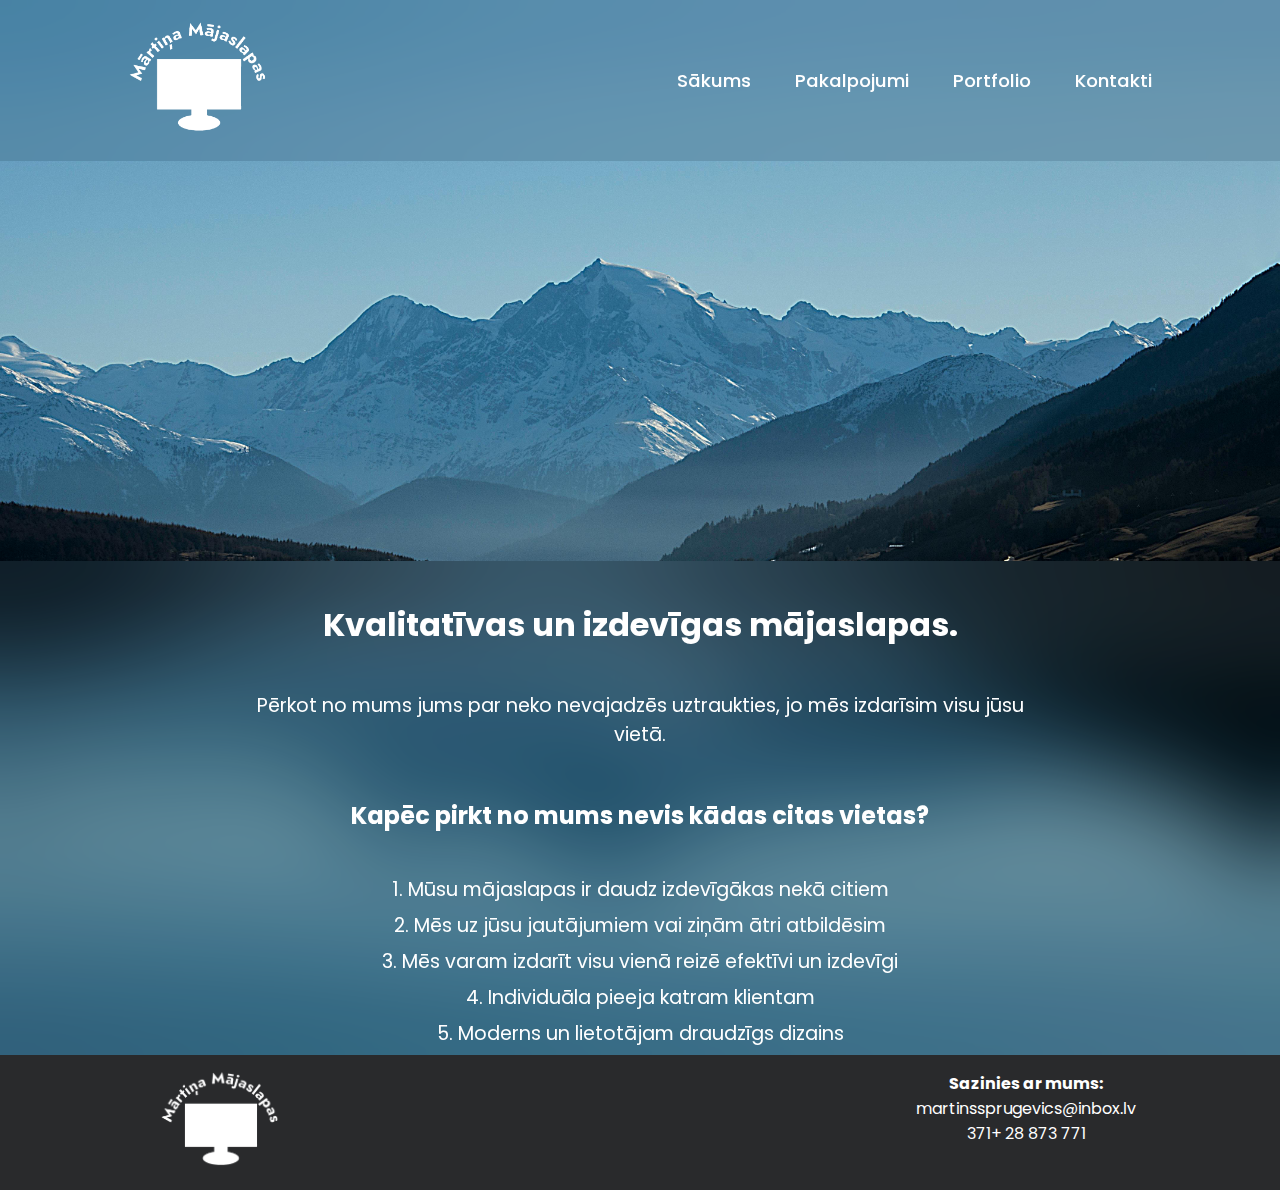
==== index.html @ babe7811 "footer" ====
<!DOCTYPE html>
<html lang="en">
<head>
    <meta charset="UTF-8">
    <meta name="viewport" content="width=device-width, initial-scale=1.0">
    <title>Mārtiņa Mājaslapas</title>
    <link rel="stylesheet" href="style.css">
    <link href='https://unpkg.com/boxicons@2.1.4/css/boxicons.min.css' rel='stylesheet'>
    <link rel="icon" type="image/jpg" href="img/logo/logo.png">
    <meta property="og:title"
    content="Mārtiņa Mājaslapas"/>
    <meta property="og:description"
    content="Kvalitatīvas mājaslapas ātri un lēti"/>
    <meta property="og:image"
    content="img/logo/logo.png"/>
    <meta property="og:url"
    content="index"/>
</head>
<body>

    <header class="header">
        <a href="#" class="logo"><img src="img/logo/logo-white.png" alt="Logo"></a>
        <input type="checkbox" id="check">
        <label for="check" class="icons">
            <img src="img/navlistui/list-ul-regular-60.png" alt="navigation icon" id="menu-icon">
            <img src="img/navlistui/x-regular-60.png" alt="close" id="close-icon">
        </label>

        <nav class="navbar">
            <a href="index" style="--i:0">Sākums</a>
            <a href="pakalpojumi" style="--i:1">Pakalpojumi</a>
            <a href="portfolio" style="--i:2">Portfolio</a>
            <a href="kontakti" style="--i:3">Kontakti</a>
        </nav>
    </header>

    <main>
        <h1>Kvalitatīvas un izdevīgas mājaslapas.</h1>
        <hr>
        <p>Pērkot no mums jums par neko nevajadzēs uztraukties, jo mēs izdarīsim visu jūsu vietā.</p>
        <hr>
        <h2>Kapēc pirkt no mums nevis kādas citas vietas?</h3>
        <hr>
        <p>1. Mūsu mājaslapas ir daudz izdevīgākas nekā citiem</p>
        <p>2. Mēs uz jūsu jautājumiem vai ziņām ātri atbildēsim</p>
        <p>3. Mēs varam izdarīt visu vienā reizē efektīvi un izdevīgi</p>
        <p>4. Individuāla pieeja katram klientam</p>
        <p>5. Moderns un lietotājam draudzīgs dizains</p>
    </main>
    <div class="footer">
        <div class="footercontainer">
            <div class="footerobject"><img src="img/logo/logo-white.png" alt="logo"></div>
            <div class="footerobjecttext">
                <div class="footerobjectmini"><p><b>Sazinies ar mums:</b></p></div>
                <div class="footerobjectmini"><p>martinssprugevics@inbox.lv</p></div>
                <div class="footerobjectmini"><p>371+ 28 873 771</p></div>
            </div>

        </div>
    </div>
</body>
</html>
---- style.css ----
@import url('https://fonts.googleapis.com/css2?family=Poppins:ital,wght@0,100;0,200;0,300;0,400;0,500;0,600;0,700;0,800;0,900;1,100;1,200;1,300;1,400;1,500;1,600;1,700;1,800;1,900&display=swap');

*{
    margin: 0;
    padding: 0;
    box-sizing: border-box;
    font-family: "Poppins", sans-serif;
}

main{
    color: #FFFFFF;
    position: sticky;
    margin-top: 400px;
    background-color: rgba(0,0,0,.1);
    backdrop-filter: blur(50px);
    text-align: center;
    padding-top: 40px;

}
body{
    min-height: 100vh;
    background: url('img/background.jpg');
    background-size: cover;
    background-position: center;
}
main p{
    font-size: 1.2rem;
    padding-bottom: 7px;
    margin-left: 20%;
    margin-right: 20%;
}
hr{
    padding: 20px;
    color: #ffffff00;
    border-color: #ffffff00;
}
.header{
    position: relative;
    top: 0;
    left: 0;
    width: 100%;
    padding: 1.3rem 10%;
    display: flex;
    justify-content: space-between;
    align-items: center;
    z-index: 100;
}
.header::before{
    content: '';
    position: absolute;
    width: 100%;
    height: 100%;
    background-color: rgba(0,0,0,.1);
    backdrop-filter: blur(50px);
    top: 0;
    left: 0;
    z-index: -1;
}
.header::after{
    content: 0;
    position: absolute;
    top: 0;
    left: -100%;
    width: 100%;
    height: 100%;
    background: linear-gradient(90deg, transparent, red);
}

#check{
    display: none;
}
.logo img{
    height:7rem;
    width: auto;
}
.navbar a{
    font-size: 1.15rem;
    color: #FFFFFF;
    text-decoration: none;
    font-weight: 500;
    margin-left: 2.5rem;

}
.icons{
    position: absolute;
    font-size: 2.8rem;
    color: #FFFFFF;
    cursor: pointer;
    display: none;
    right: 5%;
}

.footer {
    position: relative;
    left: 0;
    bottom: 0;
    width: 100%;
    background-color: rgb(41, 42, 44);
    color: white;
    text-align: center;
    padding-top: 1rem;
    padding-bottom: 1rem;
  }
.footercontainer{
    display: flex;
    justify-content: space-between;
    padding-left: 10%;
    padding-right: 10%;
}
.footerobject{
    display: inline-block;
    align-items: center;
    padding-left: 1rem;
}
.footerobjecttext{
    display: flex;
    flex-direction: column;
    align-items: center;
    overflow:hidden;
    padding-right: 1rem;
}
.footerobjectmini {
    margin: 0;
    padding: 0;
}
.footerobject img{
    display: inline-block;
    height: 6rem;
    padding-left: 1rem;
}
@media (max-width: 992px){
    .header{
        padding: 1.3rem 5%;
    }
}
@media (max-width: 768px){
    .footerobject{
        display: inline-block;
        align-items: center;
        padding-left: 0;
    }
    .footerobjecttext{
        display: flex;
        flex-direction: column;
        align-items: center;
        overflow:hidden;
        padding-right: 0;
    }
    .footercontainer{
        display: flex;
        justify-content: space-between;
        padding-left: 0;
        padding-right: 0;
    }
    p{
        margin-left: 1px;
        margin-right: 1px;
    }
    #check:checked~.icons #menu-icon {
        display: none;
    }
    #check:checked~.icons #close-icon {
        display: block;
    }
    .icons #close-icon{
        display: none;
    }
    .icons{
        display: inline-flex;
    }
    .navbar{
        position: absolute;
        top: 100%;
        left: 0;
        width: 100%;
        height: 0;
        background: rgba(0,0,0,.1);
        backdrop-filter: blur(50px);
        transition: .3s ease;
        overflow: hidden;
    }
    #check:checked~.navbar {
        height: 14rem;

    }
    .navbar a{
        display: block;
        font-size: 1.1rem;
        margin: 1.5rem 0;
        text-align: center;
        transform: translateY(-50px);
        transition: .3s ease;
        opacity: 0;
    }
    #check:checked~.navbar a{
        opacity: 1;
        transform: translateY(0);
        transition-delay: calc(.15s * var(--i));
    }
}
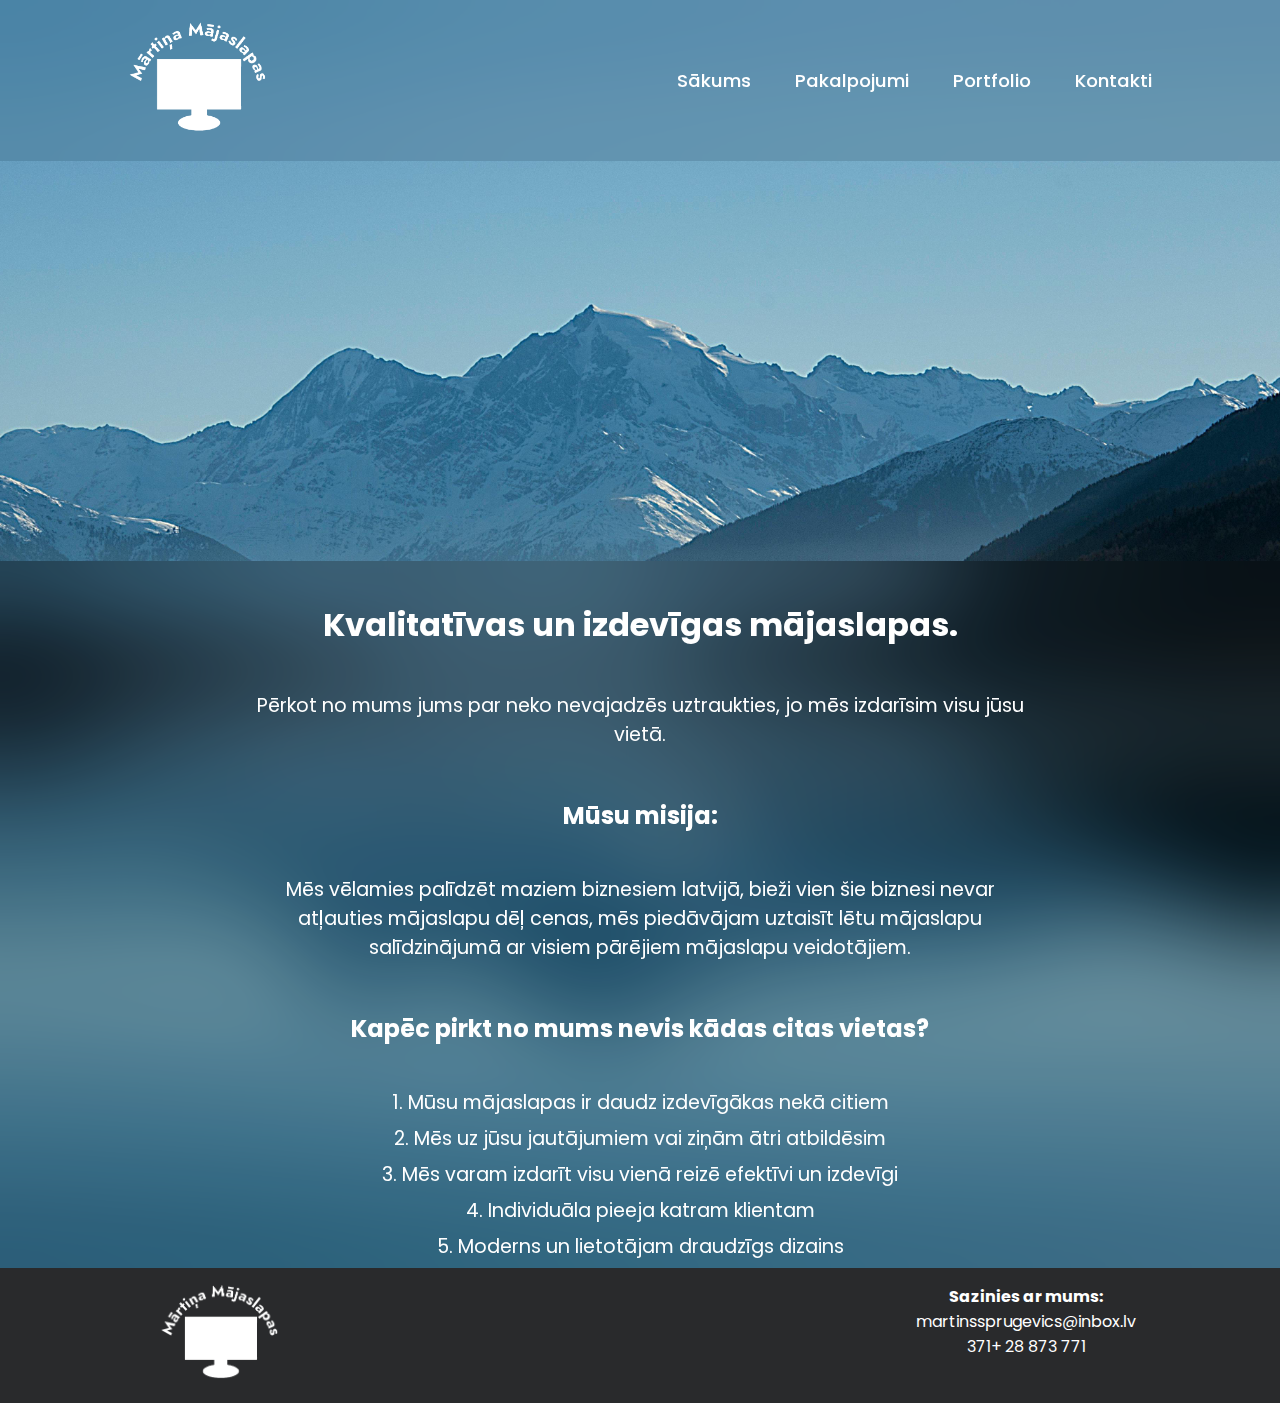
==== commit 2e30843a: "bdfbdbdb" ====
--- a/index.html
+++ b/index.html
@@ -39,6 +39,10 @@
         <hr>
         <p>Pērkot no mums jums par neko nevajadzēs uztraukties, jo mēs izdarīsim visu jūsu vietā.</p>
         <hr>
+        <h2>Mūsu misija:</h2>
+        <hr>
+        <p>Mēs vēlamies palīdzēt maziem biznesiem latvijā, bieži vien šie biznesi nevar atļauties mājaslapu dēļ cenas, mēs piedāvājam uztaisīt lētu mājaslapu salīdzinājumā ar visiem pārējiem mājaslapu veidotājiem.</p>
+        <hr>
         <h2>Kapēc pirkt no mums nevis kādas citas vietas?</h3>
         <hr>
         <p>1. Mūsu mājaslapas ir daudz izdevīgākas nekā citiem</p>
--- a/style.css
+++ b/style.css
@@ -6,7 +6,22 @@
     box-sizing: border-box;
     font-family: "Poppins", sans-serif;
 }
-
+.webselector{
+    display: grid;
+    justify-content: center;
+    grid-template-columns: auto auto auto;
+}
+.webselectoritem{
+    padding: 10px;
+}
+.webselectoritem img{
+    height: 290px;
+    width: 290px;
+    border-style: solid;
+    border-width: 10px;
+    border-color: #4b7b99;
+    border-radius: 10%;
+}
 main{
     color: #FFFFFF;
     position: sticky;
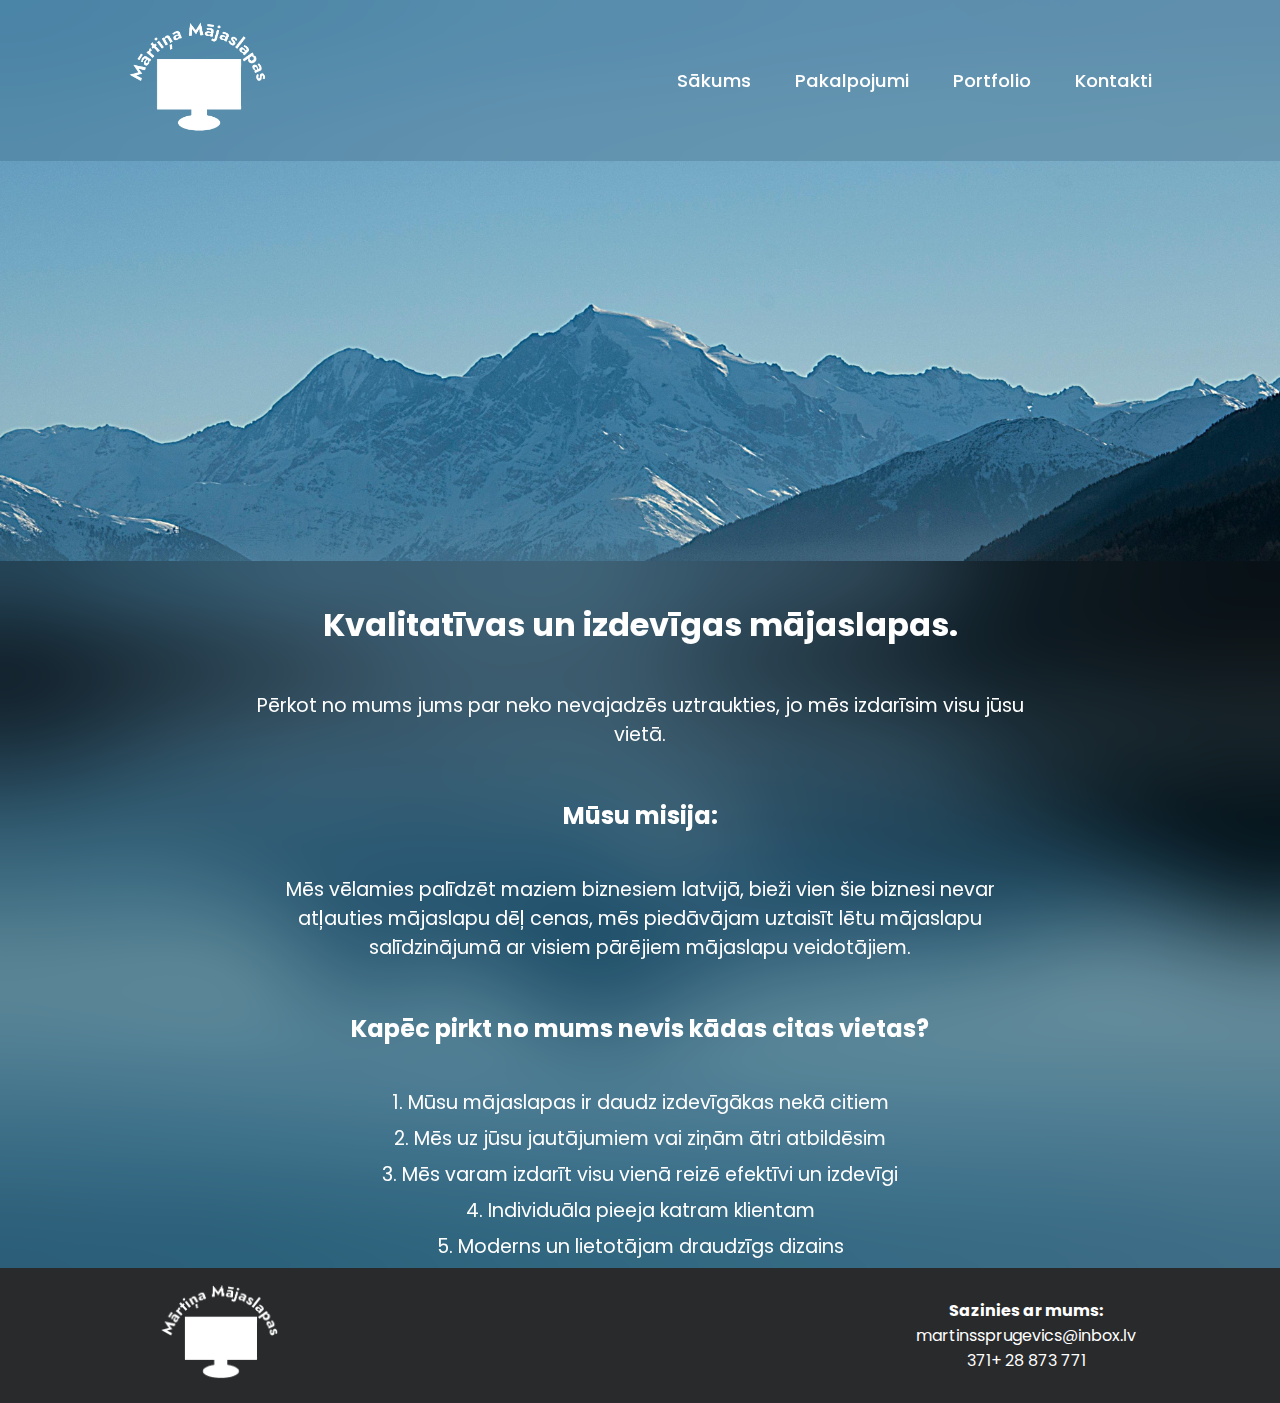
==== commit 09d3b682: "alt text" ====
--- a/index.html
+++ b/index.html
@@ -1,5 +1,5 @@
 <!DOCTYPE html>
-<html lang="en">
+<html lang="lv">
 <head>
     <meta charset="UTF-8">
     <meta name="viewport" content="width=device-width, initial-scale=1.0">
@@ -15,11 +15,13 @@
     content="img/logo/logo.png"/>
     <meta property="og:url"
     content="index"/>
+    <meta name='keywords' content='mājaslapas, lētas, lētas mājaslapas, letas majaslapas, mājaslapu izstrāde, izdevīgas, izdevīgas mājaslapas, Mārtiņa Mājaslapas, mārtiņa mājaslapas, Mārtiņa mājaslapas, lēta mājaslapu izstrāde'>
+    <meta name='description' content='Lētas mājaslapas, izcils klientu atbalsts iegādājaties šodien'>
 </head>
 <body>
 
     <header class="header">
-        <a href="#" class="logo"><img src="img/logo/logo-white.png" alt="Logo"></a>
+        <a href="#" class="logo"><img src="img/logo/logo-white.png" alt="Mārtiņa Mājaslapas logo"></a>
         <input type="checkbox" id="check">
         <label for="check" class="icons">
             <img src="img/navlistui/list-ul-regular-60.png" alt="navigation icon" id="menu-icon">
@@ -53,7 +55,7 @@
     </main>
     <div class="footer">
         <div class="footercontainer">
-            <div class="footerobject"><img src="img/logo/logo-white.png" alt="logo"></div>
+            <div class="footerobject"><img src="img/logo/logo-white.png" alt="Mārtiņa Mājaslapas logo"></div>
             <div class="footerobjecttext">
                 <div class="footerobjectmini"><p><b>Sazinies ar mums:</b></p></div>
                 <div class="footerobjectmini"><p>martinssprugevics@inbox.lv</p></div>
--- a/style.css
+++ b/style.css
@@ -129,6 +129,7 @@
 }
 .footerobjecttext{
     display: flex;
+    justify-content: center;
     flex-direction: column;
     align-items: center;
     overflow:hidden;
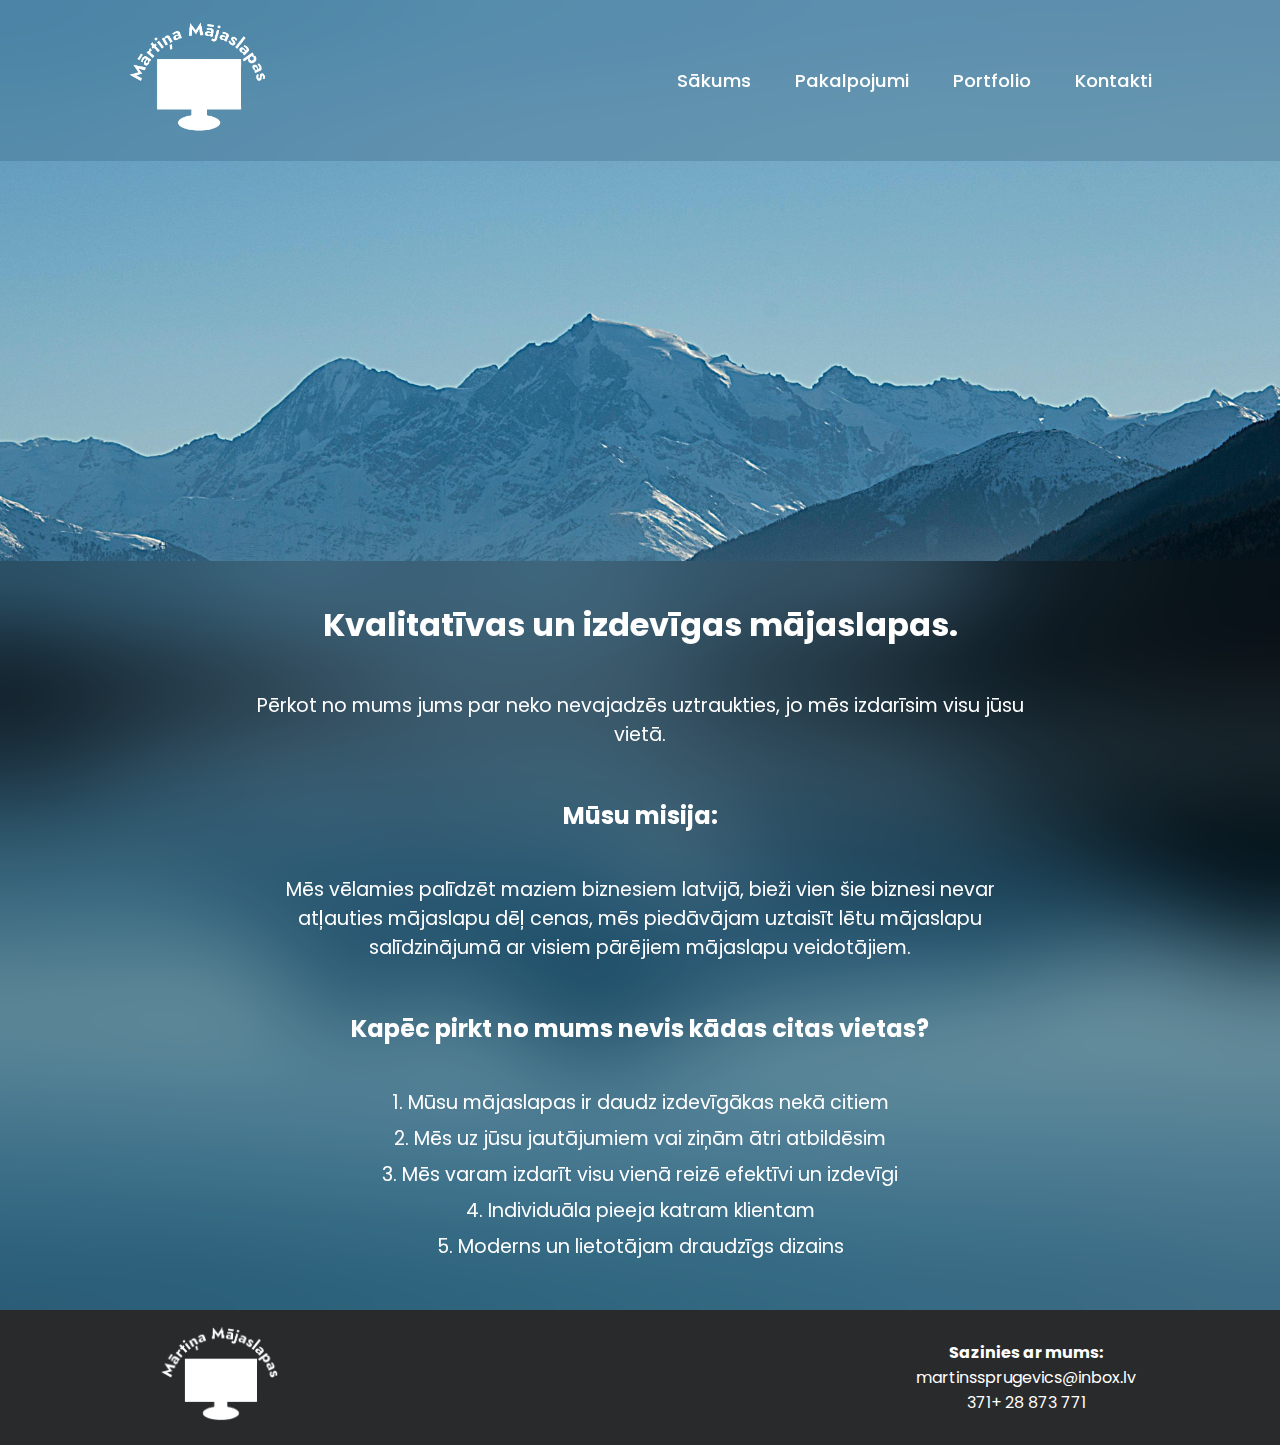
==== commit 3193bece: "hr" ====
--- a/index.html
+++ b/index.html
@@ -52,6 +52,7 @@
         <p>3. Mēs varam izdarīt visu vienā reizē efektīvi un izdevīgi</p>
         <p>4. Individuāla pieeja katram klientam</p>
         <p>5. Moderns un lietotājam draudzīgs dizains</p>
+        <hr>
     </main>
     <div class="footer">
         <div class="footercontainer">
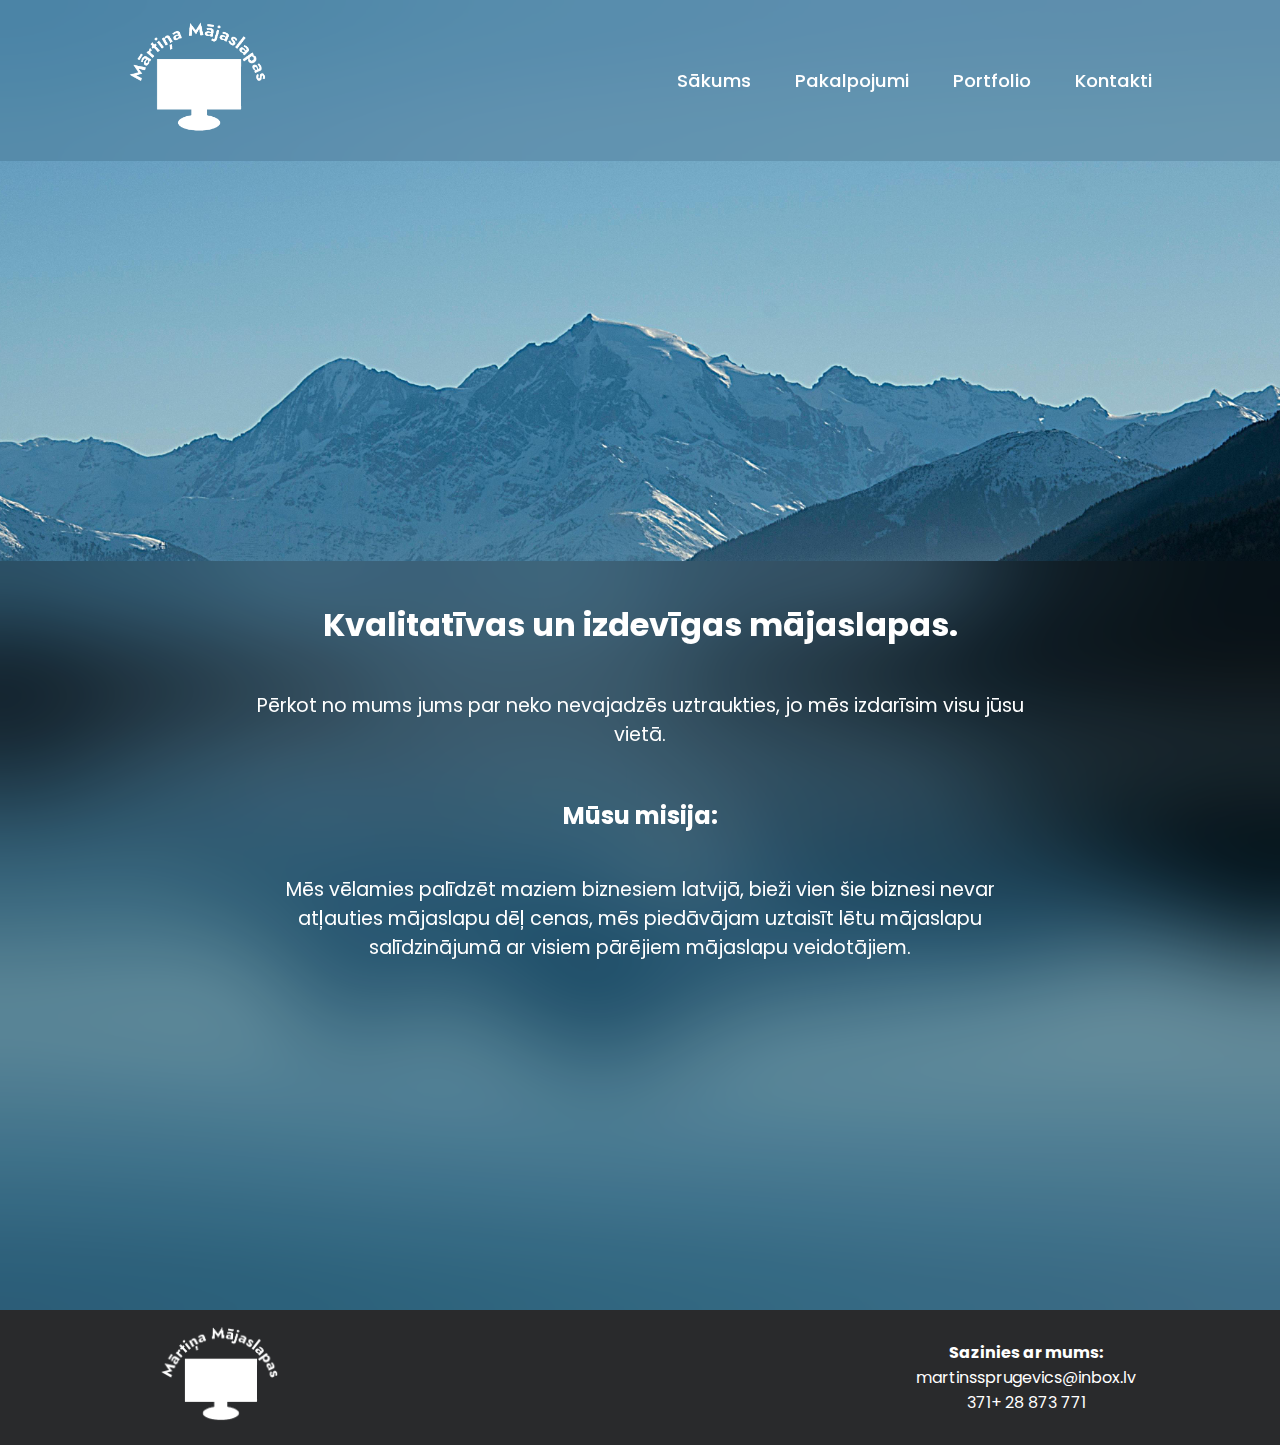
==== commit cc420200: "animations" ====
--- a/index.html
+++ b/index.html
@@ -4,6 +4,7 @@
     <meta charset="UTF-8">
     <meta name="viewport" content="width=device-width, initial-scale=1.0">
     <title>Mārtiņa Mājaslapas</title>
+    <script src="script.js"></script>
     <link rel="stylesheet" href="style.css">
     <link href='https://unpkg.com/boxicons@2.1.4/css/boxicons.min.css' rel='stylesheet'>
     <link rel="icon" type="image/jpg" href="img/logo/logo.png">
--- a/style.css
+++ b/style.css
@@ -22,7 +22,9 @@
     border-color: #4b7b99;
     border-radius: 10%;
 }
+
 main{
+    flex: 1;
     color: #FFFFFF;
     position: sticky;
     margin-top: 400px;
@@ -32,17 +34,34 @@
     padding-top: 40px;
 
 }
+
 body{
+    display: flex;
+    flex-direction: column;
     min-height: 100vh;
     background: url('img/background.jpg');
     background-size: cover;
     background-position: center;
 }
-main p{
+main p {
     font-size: 1.2rem;
     padding-bottom: 7px;
     margin-left: 20%;
     margin-right: 20%;
+    opacity: 0;
+    transform: translateY(20px);
+    transition: opacity 1s ease-out, transform 1s ease-out;
+}
+main p, main h1, main h2, main h3 {
+    opacity: 0; /* Start hidden */
+    transform: translateY(20px);
+    transition: opacity 1s ease-out, transform 1s ease-out;
+    color: #FFFFFF;
+}
+
+main p.visible, main h1.visible, main h2.visible, main h3.visible {
+    opacity: 1; /* Fade in */
+    transform: translateY(0); /* Move to original position */
 }
 hr{
     padding: 20px;
@@ -94,6 +113,7 @@
     text-decoration: none;
     font-weight: 500;
     margin-left: 2.5rem;
+    transition: padding 1s ease, color 0.3s ease, background-color 0.3s ease, border-radius 0.3s ease;
 
 }
 .icons{
@@ -104,7 +124,17 @@
     display: none;
     right: 5%;
 }
-
+.navbar a:hover {
+    font-size: 1.15rem;
+    color: #000; /* Set text color */
+    text-decoration: none;
+    font-weight: 500;
+    margin-left: 2.5rem;
+    background-color: rgba(255, 255, 255, 0.8); 
+    padding: 0.5rem 1rem; 
+    border-radius: 5px; 
+    transition: padding 0.5s ease, background-color 0.3s ease, color 0.3s ease, border-radius 0.2s ease; 
+}
 .footer {
     position: relative;
     left: 0;
@@ -208,9 +238,58 @@
         transition: .3s ease;
         opacity: 0;
     }
+    .navbar a:hover{
+        display: block;
+        font-size: 1.1rem;
+        margin: 1.5rem 0;
+        text-align: center;
+        transform: translateY(-50px);
+        transition: .3s ease;
+        opacity: 0;
+    }
     #check:checked~.navbar a{
         opacity: 1;
         transform: translateY(0);
         transition-delay: calc(.15s * var(--i));
     }
+}
+@media (max-width: 425px){
+    .footerobject img{
+        display: inline-block;
+        height: 4rem;
+        padding-left: 1rem;
+    }
+    .footerobjectmini {
+    margin: 0;
+    padding:  0;
+    padding-right: 1rem;
+    font-size: 0.8rem
+    }
+    main p{
+        margin-left: 1px;
+        margin-right: 1px;
+        font-size:1rem;
+    }
+    h2{
+        font-size:1.3rem;
+    }
+    hr{
+        padding:10px;
+    }
+    main{
+        color: #FFFFFF;
+        position: sticky;
+        margin-top: 15rem;
+        background-color: rgba(0,0,0,.1);
+        backdrop-filter: blur(50px);
+        text-align: center;
+        padding-top: 40px;
+    }
+    h1{
+        font-size:1.87rem;
+    }
+    .logo img{
+    height:5rem;
+    width: auto;
+}
 }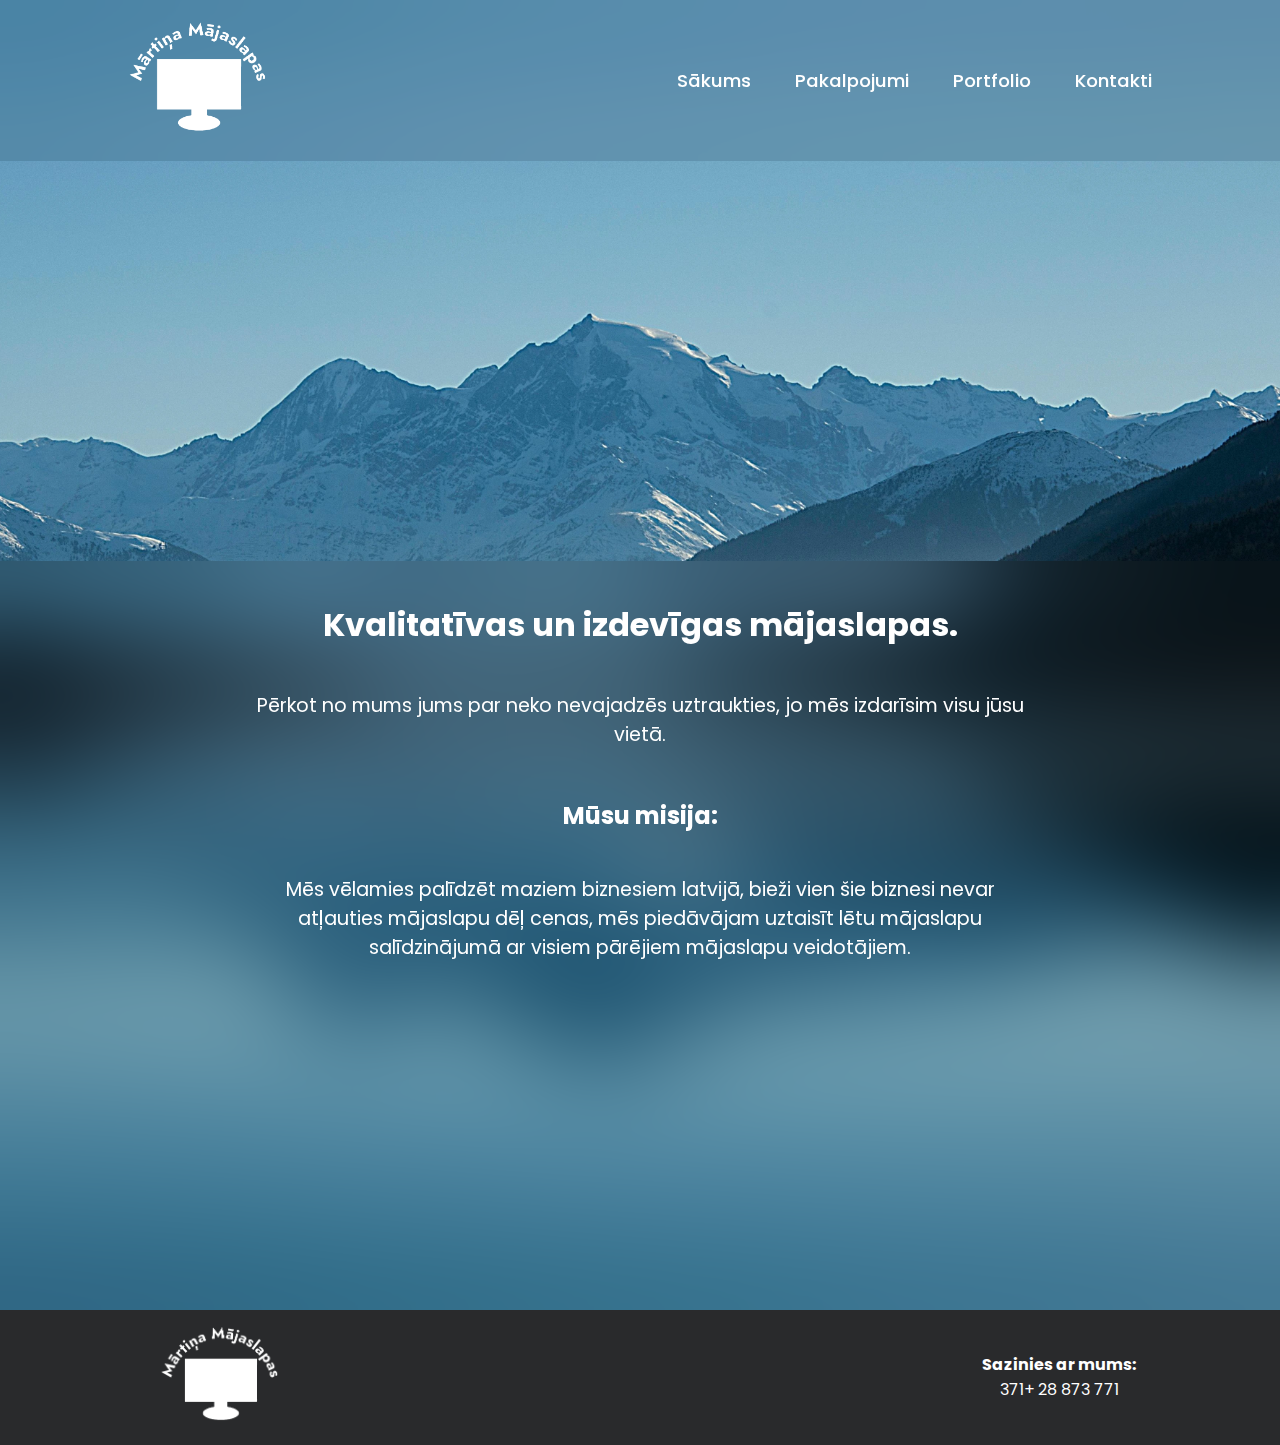
==== commit fd5379dc: "sttwt" ====
--- a/index.html
+++ b/index.html
@@ -60,7 +60,6 @@
             <div class="footerobject"><img src="img/logo/logo-white.png" alt="Mārtiņa Mājaslapas logo"></div>
             <div class="footerobjecttext">
                 <div class="footerobjectmini"><p><b>Sazinies ar mums:</b></p></div>
-                <div class="footerobjectmini"><p>martinssprugevics@inbox.lv</p></div>
                 <div class="footerobjectmini"><p>371+ 28 873 771</p></div>
             </div>
 
--- a/style.css
+++ b/style.css
@@ -24,24 +24,31 @@
 }
 
 main{
-    flex: 1;
     color: #FFFFFF;
     position: sticky;
     margin-top: 400px;
-    background-color: rgba(0,0,0,.1);
     backdrop-filter: blur(50px);
     text-align: center;
     padding-top: 40px;
-
-}
-
-body{
+    z-index: 1; /* Ensure main element stays on top */
+}
+
+body {
+    flex: 1;
     display: flex;
     flex-direction: column;
     min-height: 100vh;
-    background: url('img/background.jpg');
-    background-size: cover;
-    background-position: center;
+    background: url('img/background.webp') center/cover no-repeat;
+}
+.sub{
+    font-size: 14px;
+    color: #FFFFFF;
+    padding-bottom: 7px;
+    margin-left: 20%;
+    margin-right: 20%;
+    opacity: 0;
+    transform: translateY(20px);
+    transition: opacity 1s ease-out, transform 1s ease-out;
 }
 main p {
     font-size: 1.2rem;
@@ -52,14 +59,13 @@
     transform: translateY(20px);
     transition: opacity 1s ease-out, transform 1s ease-out;
 }
-main p, main h1, main h2, main h3 {
+main p, main h1, main h2, main h3, main sub, main img {
     opacity: 0; /* Start hidden */
     transform: translateY(20px);
     transition: opacity 1s ease-out, transform 1s ease-out;
-    color: #FFFFFF;
-}
-
-main p.visible, main h1.visible, main h2.visible, main h3.visible {
+}
+
+main p.visible, main h1.visible, main h2.visible, main h3.visible, main sub.visible, main img.visible {
     opacity: 1; /* Fade in */
     transform: translateY(0); /* Move to original position */
 }
@@ -77,7 +83,7 @@
     display: flex;
     justify-content: space-between;
     align-items: center;
-    z-index: 100;
+    z-index: 0; /* Ensure header stays below main */
 }
 .header::before{
     content: '';
@@ -224,6 +230,7 @@
         backdrop-filter: blur(50px);
         transition: .3s ease;
         overflow: hidden;
+        z-index: 0; /* Ensure navbar stays below main */
     }
     #check:checked~.navbar {
         height: 14rem;
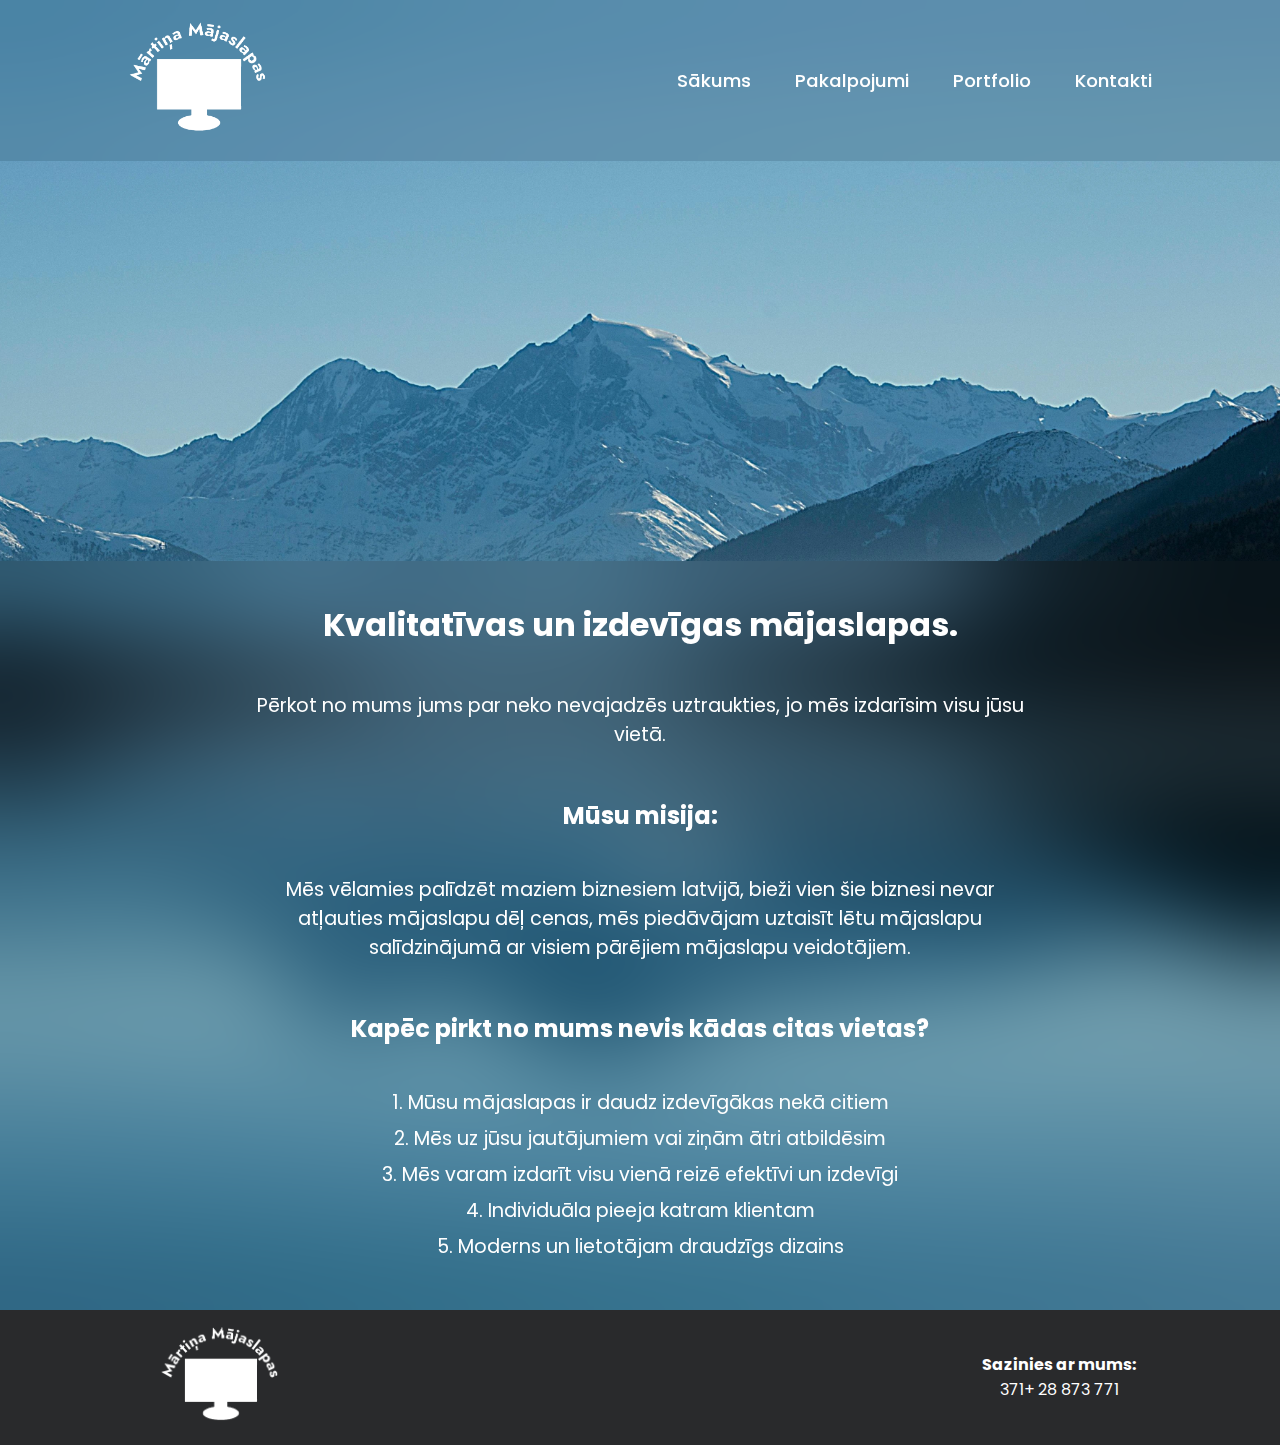
==== commit de9268ea: "gwgwwggwwggw" ====
--- a/index.html
+++ b/index.html
@@ -16,8 +16,13 @@
     content="img/logo/logo.png"/>
     <meta property="og:url"
     content="index"/>
-    <meta name='keywords' content='mājaslapas, lētas, lētas mājaslapas, letas majaslapas, mājaslapu izstrāde, izdevīgas, izdevīgas mājaslapas, Mārtiņa Mājaslapas, mārtiņa mājaslapas, Mārtiņa mājaslapas, lēta mājaslapu izstrāde'>
-    <meta name='description' content='Lētas mājaslapas, izcils klientu atbalsts iegādājaties šodien'>
+    <meta name="keywords" content="lētas mājaslapas, mājaslapu izstrāde, mājaslapas latvijā, izdevīgas mājaslapas, mājaslapu veidošana, mājaslapu dizains, lēta mājaslapu izstrāde, modernas mājaslapas, lietotājam draudzīgas mājaslapas, Mārtiņa Mājaslapas">
+    <meta name="description" content="Mārtiņa Mājaslapas piedāvā kvalitatīvas un izdevīgas mājaslapas. Mēs palīdzam maziem biznesiem Latvijā ar modernu un lietotājam draudzīgu dizainu.">
+    <meta property="og:title" content="Mārtiņa Mājaslapas - Lētas un kvalitatīvas mājaslapas">
+    <meta property="og:description" content="Mārtiņa Mājaslapas piedāvā lētas un kvalitatīvas mājaslapas ar individuālu pieeju katram klientam.">
+    <meta property="og:image" content="img/logo/logo.png">
+    <meta property="og:url" content="https://www.martinamajaslapas.lv">
+    <meta name="author" content="Mārtiņa Mājaslapas">
 </head>
 <body>
 
